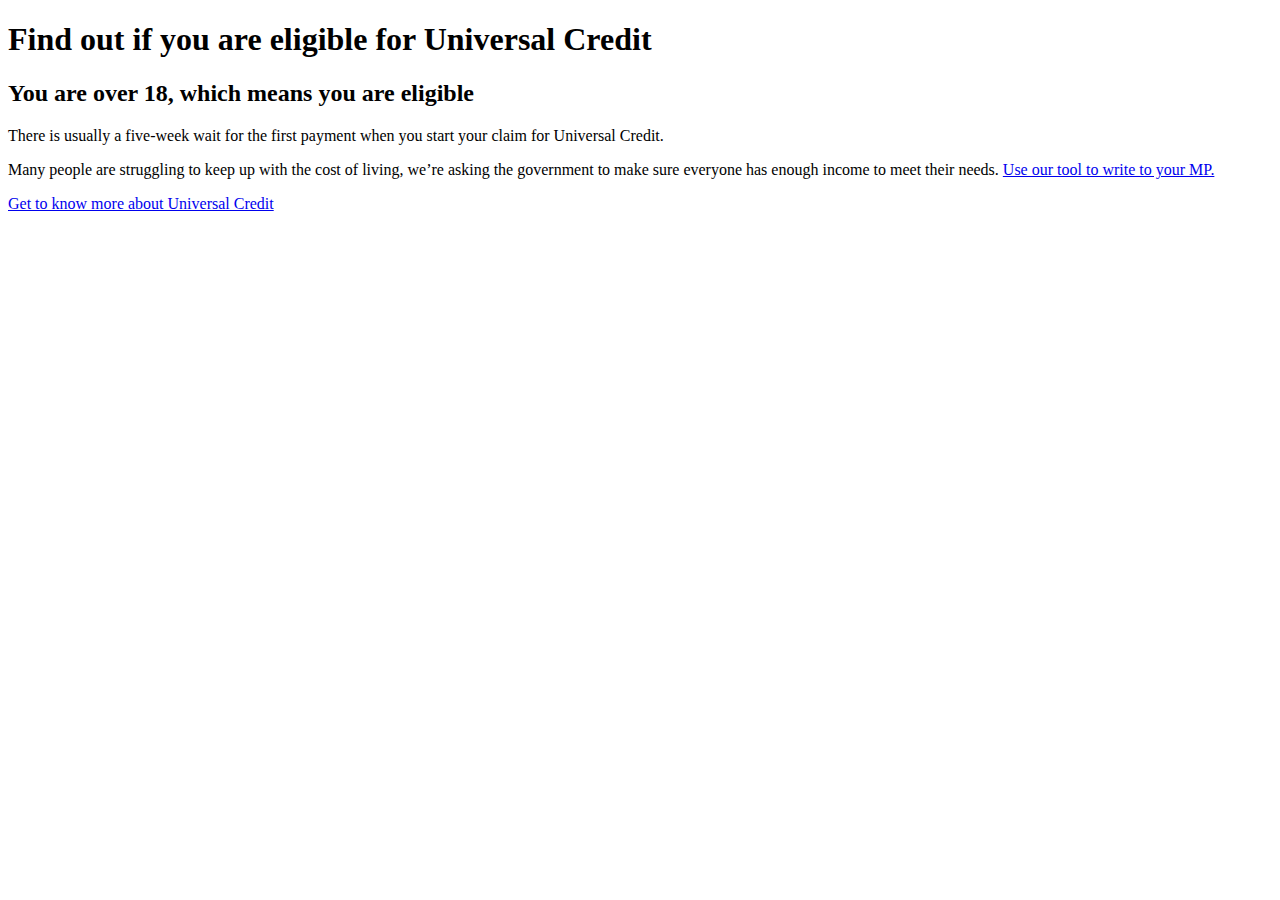
==== pages/eligible.html @ 8b02e74b "create new html file" ====
<!DOCTYPE html>
<html lang="en">

<head>
    <meta charset="UTF-8">
    <meta http-equiv="X-UA-Compatible" content="IE=edge">
    <meta name="viewport" content="width=device-width, initial-scale=1.0">
    <title>Turn2us | You're eligible for Universal Credit</title>
    <link rel="stylesheet" href="../style.css">
</head>

<body>
    <h1 id="title">Find out if you are eligible for Universal Credit</h1>
    <section id="eligible">
        <h2>You are over 18, which means you are eligible</h2>
        <p>There is usually a five-week wait for the first payment when you start your claim for Universal Credit. </p>
        <p> Many people are struggling to keep up with the cost of living, we’re asking the government to make sure
            everyone has enough income to meet their needs.
            <a href="https://www.turn2us.org.uk/About-Us/Our-Campaigns/fix-the-cost-of-living-crisis"> Use our tool to
                write to your MP.</a>
        </p>
        <a href="https://www.turn2us.org.uk/Benefit-guides/Universal-Credit/What-is-Universal-Credit">Get to know more
            about Universal Credit</a>
    </section>

    <script src="../index.js" defer></script>
</body>

</html>
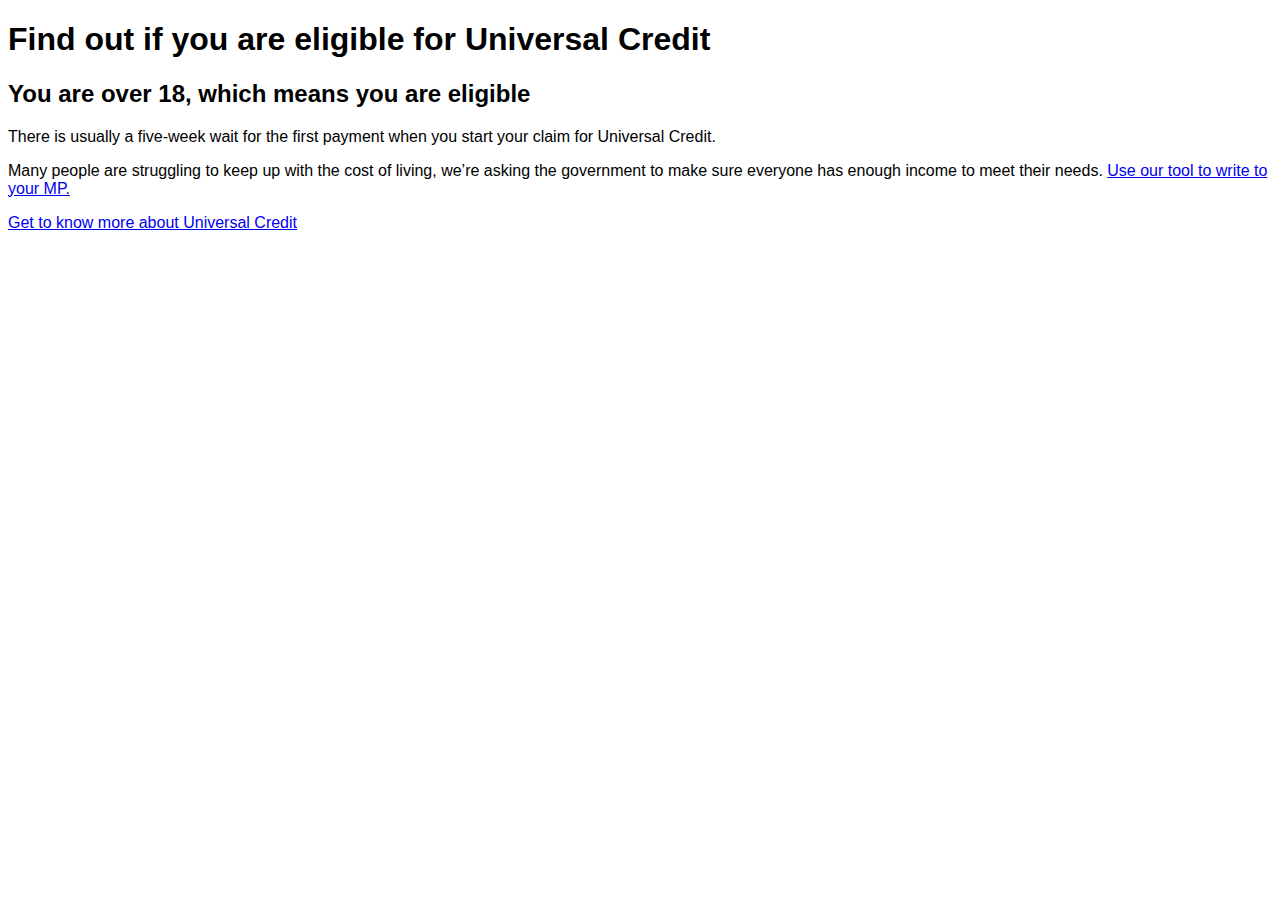
==== commit 57940ee5: "add fonts" ====
--- a/pages/eligible.html
+++ b/pages/eligible.html
@@ -7,6 +7,8 @@
     <meta name="viewport" content="width=device-width, initial-scale=1.0">
     <title>Turn2us | You're eligible for Universal Credit</title>
     <link rel="stylesheet" href="../style.css">
+    <link href="https://api.fontshare.com/css?f[]=general-sans@400,500&display=swap" rel="stylesheet">
+    <link href="https://fonts.googleapis.com/css2?family=Roboto+Slab:wght@400;500&display=swap" rel="stylesheet">
 </head>
 
 <body>
--- a/style.css
+++ b/style.css
@@ -0,0 +1,4 @@
+html {
+  font-family: "Roboto Slab", serif;
+  font-family: "General Sans", sans-serif;
+}
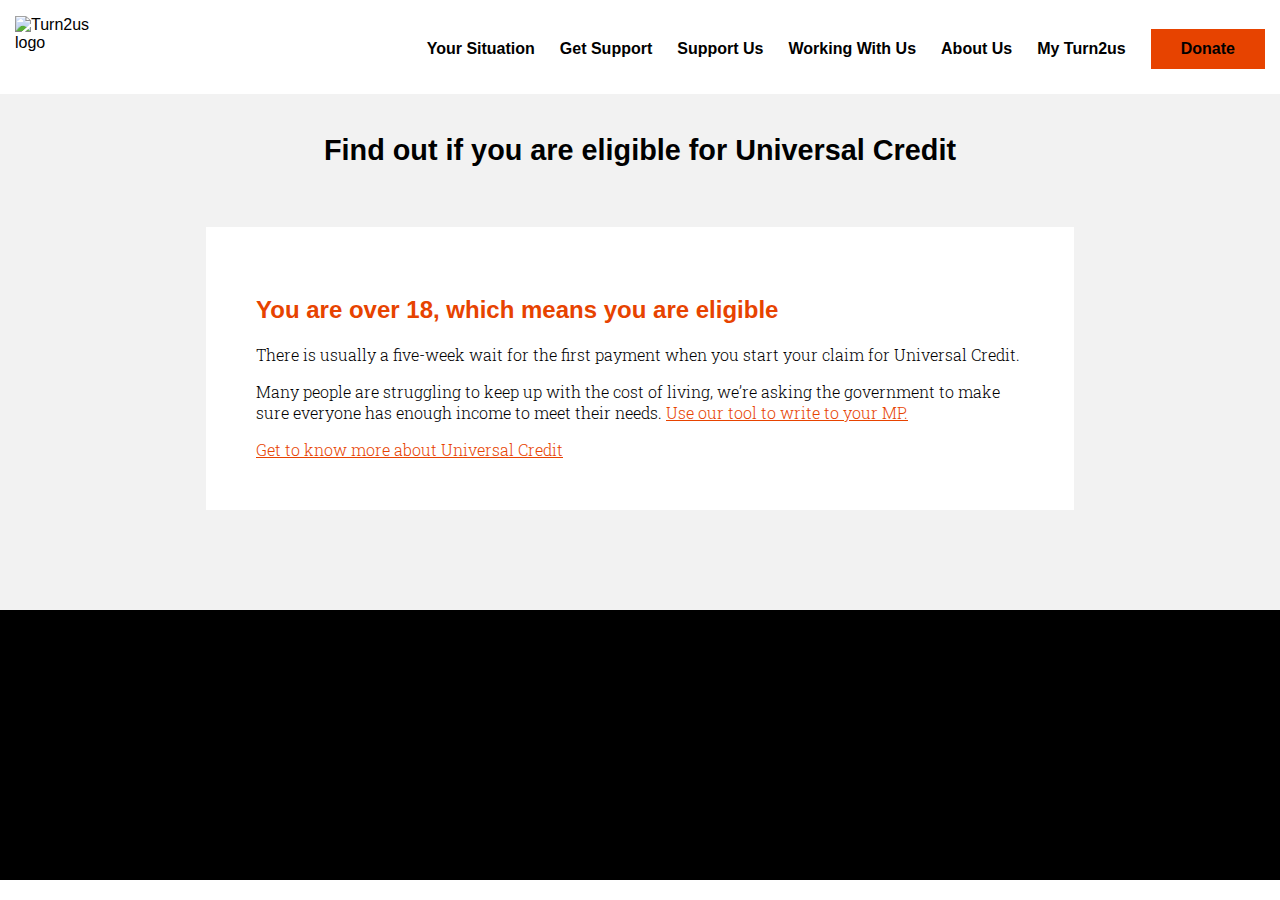
==== commit 99f3bd7b: "style pages" ====
--- a/pages/eligible.html
+++ b/pages/eligible.html
@@ -8,22 +8,44 @@
     <title>Turn2us | You're eligible for Universal Credit</title>
     <link rel="stylesheet" href="../style.css">
     <link href="https://api.fontshare.com/css?f[]=general-sans@400,500&display=swap" rel="stylesheet">
-    <link href="https://fonts.googleapis.com/css2?family=Roboto+Slab:wght@400;500&display=swap" rel="stylesheet">
+    <link href="https://fonts.googleapis.com/css2?family=Roboto+Slab:wght@300;400;500&display=swap" rel="stylesheet">
 </head>
 
 <body>
-    <h1 id="title">Find out if you are eligible for Universal Credit</h1>
-    <section id="eligible">
-        <h2>You are over 18, which means you are eligible</h2>
-        <p>There is usually a five-week wait for the first payment when you start your claim for Universal Credit. </p>
-        <p> Many people are struggling to keep up with the cost of living, we’re asking the government to make sure
-            everyone has enough income to meet their needs.
-            <a href="https://www.turn2us.org.uk/About-Us/Our-Campaigns/fix-the-cost-of-living-crisis"> Use our tool to
-                write to your MP.</a>
-        </p>
-        <a href="https://www.turn2us.org.uk/Benefit-guides/Universal-Credit/What-is-Universal-Credit">Get to know more
-            about Universal Credit</a>
-    </section>
+    <header>
+        <img src="https://benefits-calculator.turn2us.org.uk/static/images/Turn2us_Logo_Orange_Black_Horizontal_RGB_mini.png"
+            alt="Turn2us logo" id="logo">
+        <nav>
+            <ul id="nav-menu">
+                <li>Your Situation</li>
+                <li>Get Support</li>
+                <li>Support Us</li>
+                <li>Working With Us</li>
+                <li>About Us</li>
+                <li>My Turn2us</li>
+                <li>Donate</li>
+            </ul>
+        </nav>
+    </header>
+    <main>
+        <h1 id="title">Find out if you are eligible for Universal Credit</h1>
+        <section id="eligible">
+            <h2 class="output">You are over 18, which means you are eligible</h2>
+            <p>There is usually a five-week wait for the first payment when you start your claim for Universal Credit.
+            </p>
+            <p> Many people are struggling to keep up with the cost of living, we’re asking the government to make sure
+                everyone has enough income to meet their needs.
+                <a href="https://www.turn2us.org.uk/About-Us/Our-Campaigns/fix-the-cost-of-living-crisis"> Use our tool
+                    to
+                    write to your MP.</a>
+            </p>
+            <a href="https://www.turn2us.org.uk/Benefit-guides/Universal-Credit/What-is-Universal-Credit">Get to know
+                more
+                about Universal Credit</a>
+        </section>
+    </main>
+
+    <footer></footer>
 
     <script src="../index.js" defer></script>
 </body>
--- a/style.css
+++ b/style.css
@@ -2,3 +2,181 @@
   font-family: "Roboto Slab", serif;
   font-family: "General Sans", sans-serif;
 }
+
+body {
+  width: 100%;
+  padding: 0;
+  margin: 0;
+}
+
+header {
+  background-color: white;
+  display: flex;
+  flex-direction: row;
+  flex-wrap: wrap;
+  justify-content: space-between;
+  align-items: center;
+  height: 70px;
+  padding: 0 15px 5px 15px;
+}
+
+#nav-menu {
+  height: 65px;
+  align-items: center;
+  display: flex;
+  flex-direction: row;
+  flex-wrap: wrap;
+  gap: 25px;
+}
+
+#nav-menu > li {
+  font-size: 1rem;
+  list-style: none;
+  font-weight: 600;
+}
+
+#nav-menu > li:last-child {
+  background-color: #e74300;
+  padding: 11px 30px;
+}
+
+#nav-menu > li:hover {
+  text-decoration: underline;
+}
+#logo {
+  width: 100px;
+  height: 65px;
+}
+
+main {
+  width: 100%;
+  height: auto;
+  padding-bottom: 100px;
+  background-color: #f2f2f2;
+}
+
+#title {
+  text-align: center;
+  font-size: 1.8rem;
+  padding: 40px 0;
+}
+
+#form-section {
+  width: 60vw;
+  background-color: white;
+  display: block;
+  margin: 0 auto;
+  padding: 50px;
+}
+
+#label-input {
+  display: flex;
+  flex-direction: column;
+}
+
+#dob-label {
+  font-size: 1.2rem;
+  font-weight: 600;
+  margin: 10px 0 30px 0;
+}
+
+#dob {
+  width: 200px;
+  height: 35px;
+  padding: 7px 15px;
+  font-family: "General Sans", sans-serif;
+  font-size: 1.2rem;
+  color: rgb(95, 95, 95);
+  border-radius: 0;
+  border: 1px solid rgb(95, 95, 95);
+  cursor: text;
+}
+
+#info-btn {
+  margin: 40px 0 10px 0;
+  background-color: transparent;
+  border-color: transparent;
+  font-size: 1rem;
+  font-family: "General Sans", sans-serif;
+  font-weight: 500;
+  cursor: pointer;
+}
+
+#arrow {
+  margin-right: 10px;
+  font-size: 1.1rem;
+}
+
+.hide-info {
+  display: none;
+}
+
+.active-info {
+  display: block;
+}
+
+.active-btn {
+  color: #e74300;
+  text-decoration: underline;
+}
+
+.active-arrow {
+  color: black;
+  text-decoration: none;
+}
+
+.hide-info {
+  font-family: "Roboto Slab", serif;
+  font-weight: 300;
+  font-size: 1.1rem;
+  border: #e74300 1px solid;
+  padding: 15px;
+  text-align: justify;
+}
+
+#submit {
+  color: black;
+  background-color: #e74300;
+  border-radius: 0;
+  border: 2px solid #e74300;
+  font-family: "General Sans", sans-serif;
+  margin-top: 30px;
+  width: 235px;
+  height: 50px;
+  padding: 7px 15px;
+  font-size: 1.2rem;
+  text-align: left;
+  font-weight: 500;
+  cursor: pointer;
+}
+
+#submit:hover {
+  background-color: white;
+  text-decoration: underline;
+}
+
+footer {
+  height: 30vh;
+  background-color: black;
+  color: white;
+  width: 100%;
+}
+
+#eligible {
+  width: 60vw;
+  background-color: white;
+  display: block;
+  margin: 0 auto;
+  padding: 50px;
+  font-family: "Roboto Slab", serif;
+  font-weight: 300;
+}
+
+.output {
+  color: #e74300;
+  font-family: "General Sans", sans-serif;
+}
+
+a {
+  color: #e74300;
+}
